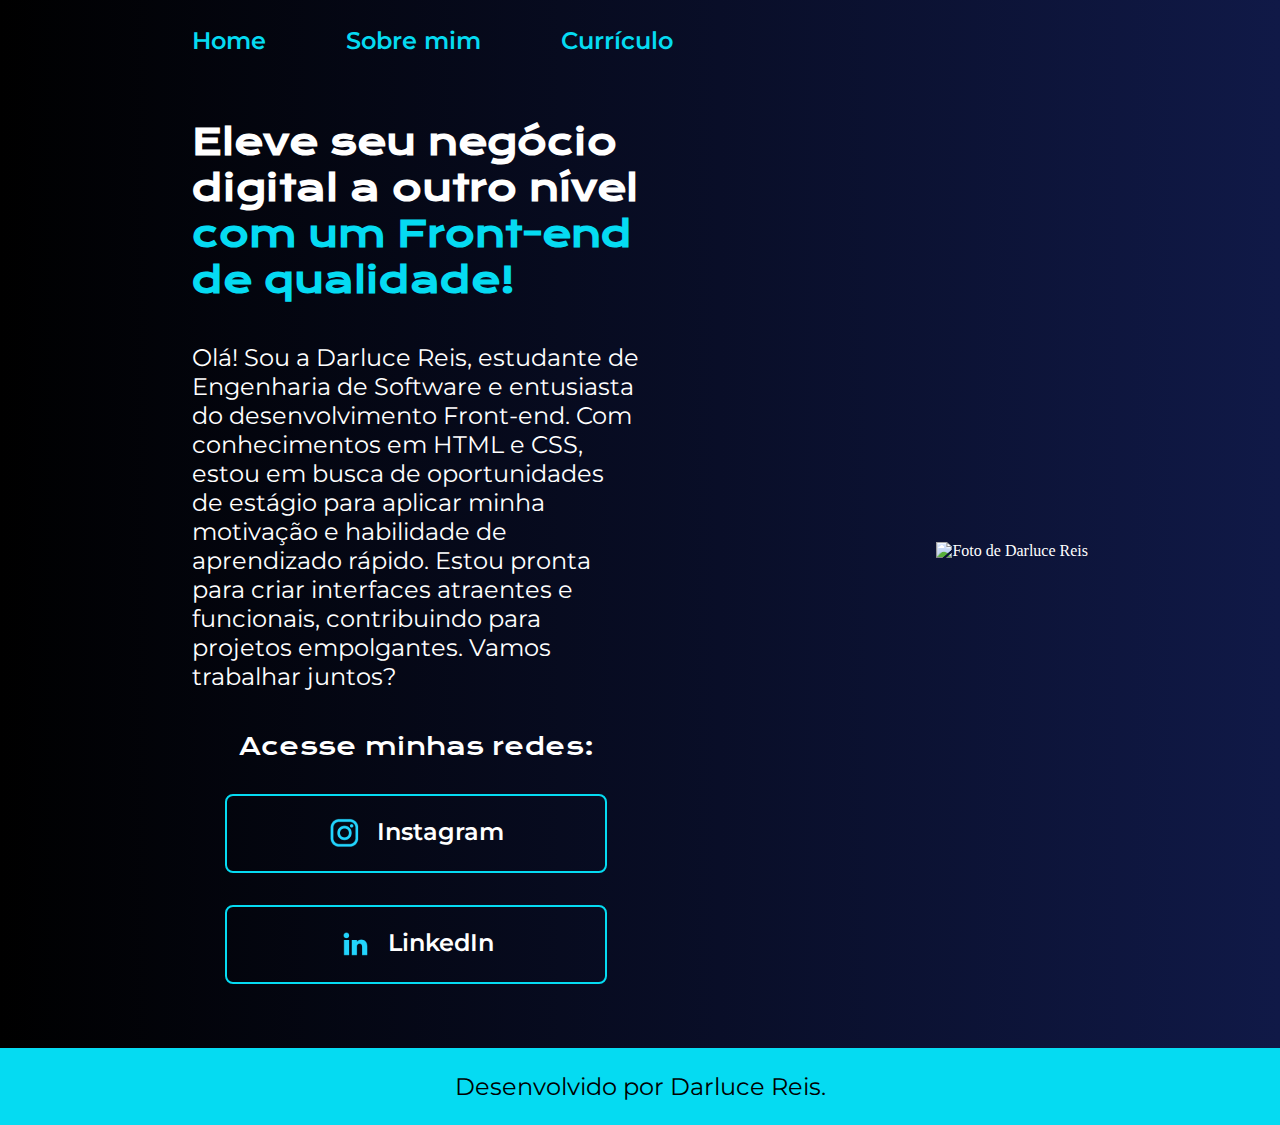
==== index.html @ 8f6b3818 "Add files via upload" ====
<!DOCTYPE html>
<html lang="pt-br">
<head>
    <meta charset="UTF-8">
    <meta http-equiv="X-UA-Compatible" content="IE=edge">
    <meta name="viewport" content="width=device-width, initial-scale=1.0">
    <title>Portfolio</title>
    <link rel="stylesheet" href="./styles/Style.css">
</head>
<body> 
    <header class="cabecalho">
        <nav class="cabecalho__menu">
            <a class="cabecalho__menu__link" href="index.html">Home</a>
            <a class="cabecalho__menu__link" href="about.html">Sobre mim</a>
            <a class="cabecalho__menu__link" href="curriculo.html">Currículo</a>
        </nav>
    </header>
    <main class="apresentacao">
        <section class="apresentacao__conteudo">
            <h1 class="apresentacao__conteudo__titulo">Eleve seu negócio digital a outro nível 
            <strong class="titulo-destaque"> com um Front-end de qualidade!</strong> </h1>
            <p class="apresentacao__conteudo__texto">Olá! Sou a Darluce Reis, estudante de Engenharia de Software e entusiasta do desenvolvimento Front-end. Com conhecimentos em HTML e CSS, estou em busca de oportunidades de estágio para aplicar minha motivação e habilidade de aprendizado rápido. Estou pronta para criar interfaces atraentes e funcionais, contribuindo para projetos empolgantes. Vamos trabalhar juntos? </p>
        <div class="apresentacao__links">
            <h2 class="apresentacao__links__subtitulo"> Acesse minhas redes: </h2>
            <a class="apresentacao__links__link" href="https://instagram.com/lureiscruz/">
                <img src="./assets/instagram.png">
                Instagram
                </a>   
            <a class="apresentacao__links__link" href="https://www.linkedin.com/in/darluce-reis/">
                <img src="./assets/linkedin.png">
                LinkedIn
            </a>
        </div>
</section> 
<img class="apresentacao__imagem" src="./assets/imagem.png" alt="Foto de Darluce Reis" >
</main>
    <footer class="rodape">
        <p>Desenvolvido por Darluce Reis.</p>
    </footer>
</body>
</html>
---- styles/Style.css ----
@import url('https://fonts.googleapis.com/css2?family=Krona+One&family=Montserrat:wght@400;600&display=swap');

:root {
    --cor-primaria:#092439;
    --cor-secundaria: #FFFFFF;
    --cor-terciaria: #05DBF2;
    --cor-hover:#101123;

    --fonte-primaria: 'Krona One', sans-serif;
    --fonte-secundaria: 'Montserrat', sans-serif;
}

*{
    margin: 0;
    padding: 0;
}

body {
    /* height: 100vh; caso queira que tudo fique em 100% da tela*/ 
    box-sizing: border-box;
    background-color:var(--cor-primaria);
    color: var(--cor-secundaria);
    background: rgb(0, 0, 0);
    background: linear-gradient(90deg, rgba(0,0,0,1) 0%, rgba(16, 25, 71, 1) 100%);
}

.cabecalho {
    padding: 2% 0% 0% 15%;
}

.cabecalho__menu {
    display: flex;
    gap: 80px;
}

.cabecalho__menu__link {
    font-family: var(--fonte-secundaria);
    font-size: 1.5rem;
    font-weight: 600;
    color: var(--cor-terciaria);
    text-decoration: none;
}

.apresentacao{
    padding: 5% 15%;
    display: flex;
    align-items: center;
    justify-content: space-between;
    gap: 82px ;
}

.apresentacao__conteudo {
    width: 50%;
    display: flex;
    flex-direction: column;
    gap: 40px;
}

.apresentacao__conteudo__titulo {
    font-size: 2.25rem;
    font-family: var(--fonte-primaria);
}

.apresentacao__conteudo__subtitulo{
    width: 615px;
    padding: 0% 15%;
    display: flex;
    font-size: 1.5rem;
    justify-content: space-between;
    font-family: var(--fonte-primaria);
    color:var(--cor-terciaria)
}

.titulo-destaque {
    color: var(--cor-terciaria);
}

.apresentacao__conteudo__texto {
    font-size: 1.5rem;
    font-family: var(--fonte-secundaria);
}

.apresentacao__links {
    display: flex;
    flex-direction: column;
    justify-content: space-between;
    align-items: center;
    gap: 32px;
}

.apresentacao__links__subtitulo {
   font-family: var(--fonte-primaria);
   font-weight: 400; 
   font-size: 24px;
}

.apresentacao__links__link {
    /* background-color: #05DBF2; caso for colocar cor no botao*/ 
    display: flex;
    justify-content: center;
    gap: 16px;
    border: 2px solid var(--cor-terciaria);
    width: 378px;
    text-align: center;
    border-radius: 8px;
    font-size: 1.5rem;
    font-weight: 600;
    padding: 21.5px 0;
    text-decoration: none;
    color: var(--cor-secundaria);
    font-family: var(--fonte-secundaria);
}

.apresentacao__links__link:hover {
    background-color: var(--cor-hover);
    font-size: 1,56rem ;
}

.presentacao__imagem {
    width: 50%;
}

.rodape {
    padding: 24px;
    color: #000000;
    background-color: var(--cor-terciaria);
    text-align: center;
    font-family: var(--fonte-secundaria);
    font-size: 1.5rem;
    font-weight: 400;
}

@media (max-width: 1200px) {
    .cabecalho {
        padding: 10%;
    }

    .cabecalho__menu {
        justify-content: center;
    }
    
    .apresentacao {
        flex-direction: column-reverse;
        padding: 5%;

    }

    .apresentacao__conteudo {
        width: auto;
    }

   
}
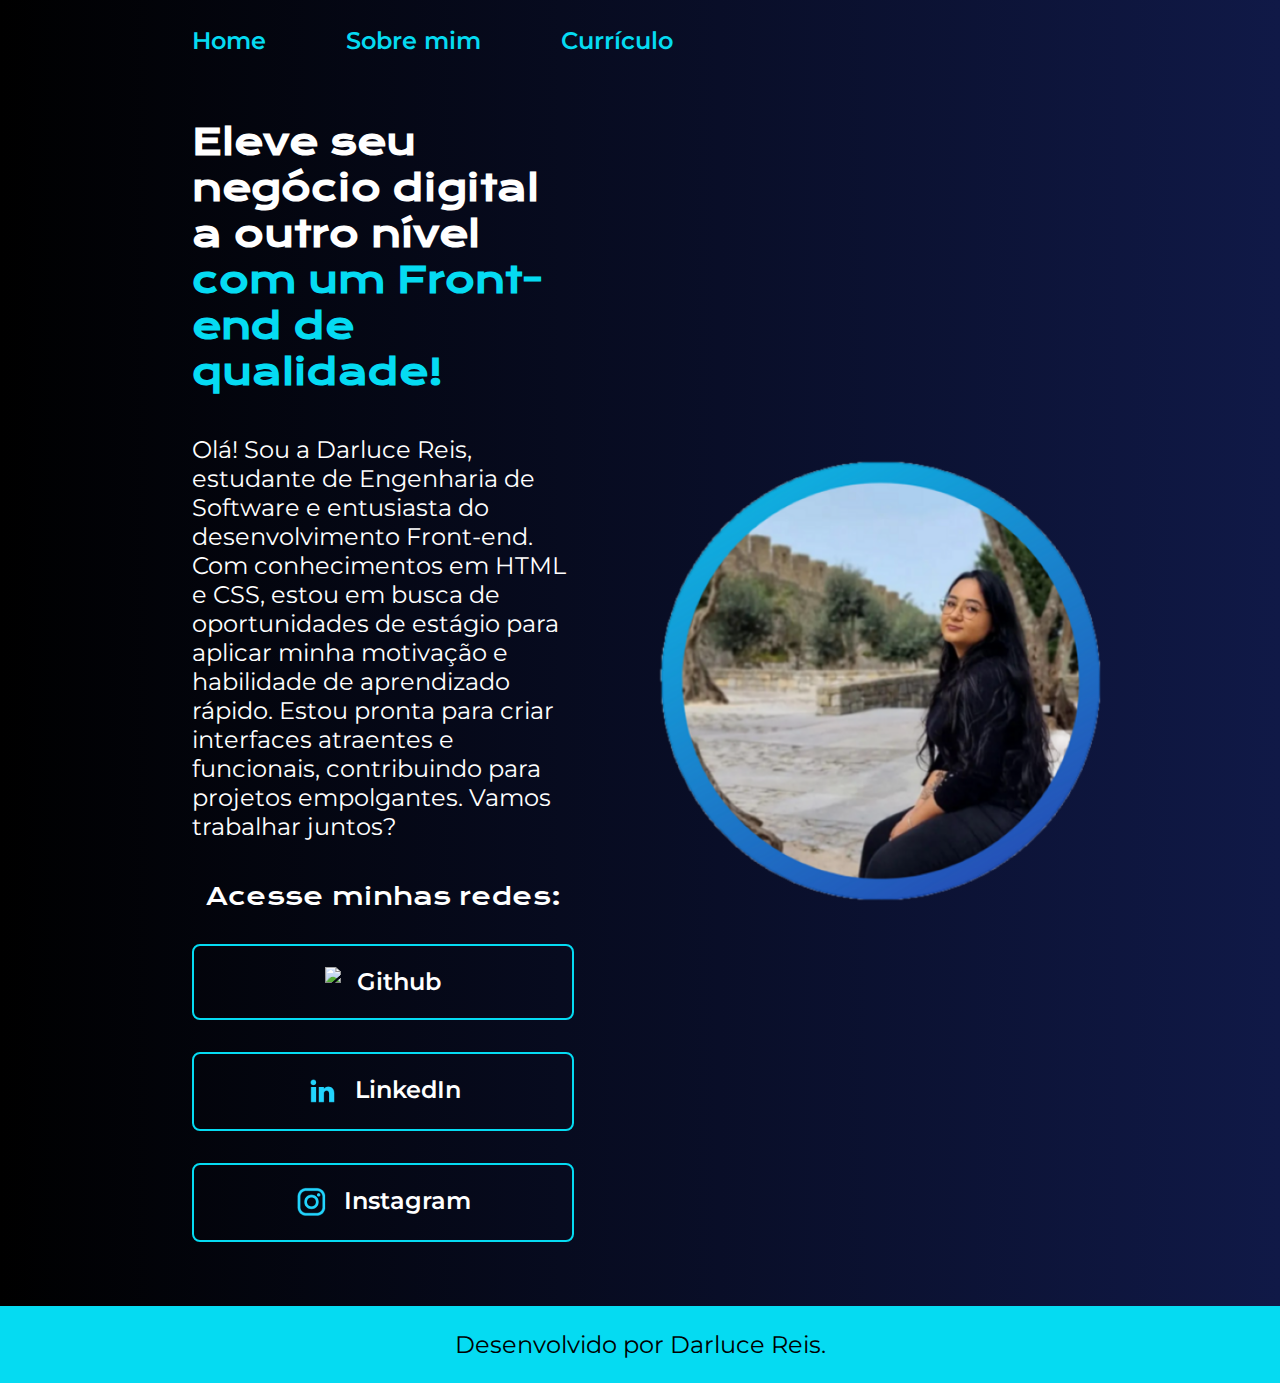
==== commit 1129e563: "Update index.html" ====
--- a/index.html
+++ b/index.html
@@ -22,14 +22,18 @@
             <p class="apresentacao__conteudo__texto">Olá! Sou a Darluce Reis, estudante de Engenharia de Software e entusiasta do desenvolvimento Front-end. Com conhecimentos em HTML e CSS, estou em busca de oportunidades de estágio para aplicar minha motivação e habilidade de aprendizado rápido. Estou pronta para criar interfaces atraentes e funcionais, contribuindo para projetos empolgantes. Vamos trabalhar juntos? </p>
         <div class="apresentacao__links">
             <h2 class="apresentacao__links__subtitulo"> Acesse minhas redes: </h2>
-            <a class="apresentacao__links__link" href="https://instagram.com/lureiscruz/">
-                <img src="./assets/instagram.png">
-                Instagram
-                </a>   
+             <a class="apresentacao__links__link" href="https://github.com/DarluceReis">
+                <img src="./assets/github.png">
+                Github
+                </a>  
             <a class="apresentacao__links__link" href="https://www.linkedin.com/in/darluce-reis/">
                 <img src="./assets/linkedin.png">
                 LinkedIn
             </a>
+            <a class="apresentacao__links__link" href="https://instagram.com/lureiscruz/">
+                <img src="./assets/instagram.png">
+                Instagram
+            </a>   
         </div>
 </section> 
 <img class="apresentacao__imagem" src="./assets/imagem.png" alt="Foto de Darluce Reis" >
--- a/styles/Style.css
+++ b/styles/Style.css
@@ -62,11 +62,7 @@
 }
 
 .apresentacao__conteudo__subtitulo{
-    width: 615px;
-    padding: 0% 15%;
-    display: flex;
     font-size: 1.5rem;
-    justify-content: space-between;
     font-family: var(--fonte-primaria);
     color:var(--cor-terciaria)
 }
@@ -116,7 +112,7 @@
     font-size: 1,56rem ;
 }
 
-.presentacao__imagem {
+.apresentacao__imagem {
     width: 50%;
 }
 
@@ -132,7 +128,13 @@
 
 @media (max-width: 1200px) {
     .cabecalho {
-        padding: 10%;
+        padding: 20%;
+    }
+
+    .cabecalho__menu {
+        display: flex;
+        gap: 30px;
+        width: auto;
     }
 
     .cabecalho__menu {
@@ -149,6 +151,11 @@
         width: auto;
     }
 
-   
+    .rodape {
+        padding: 12px;
+        color: #000000;
+        font-size: 1.2rem;
+        font-weight: 400;
+    }
 }
 
